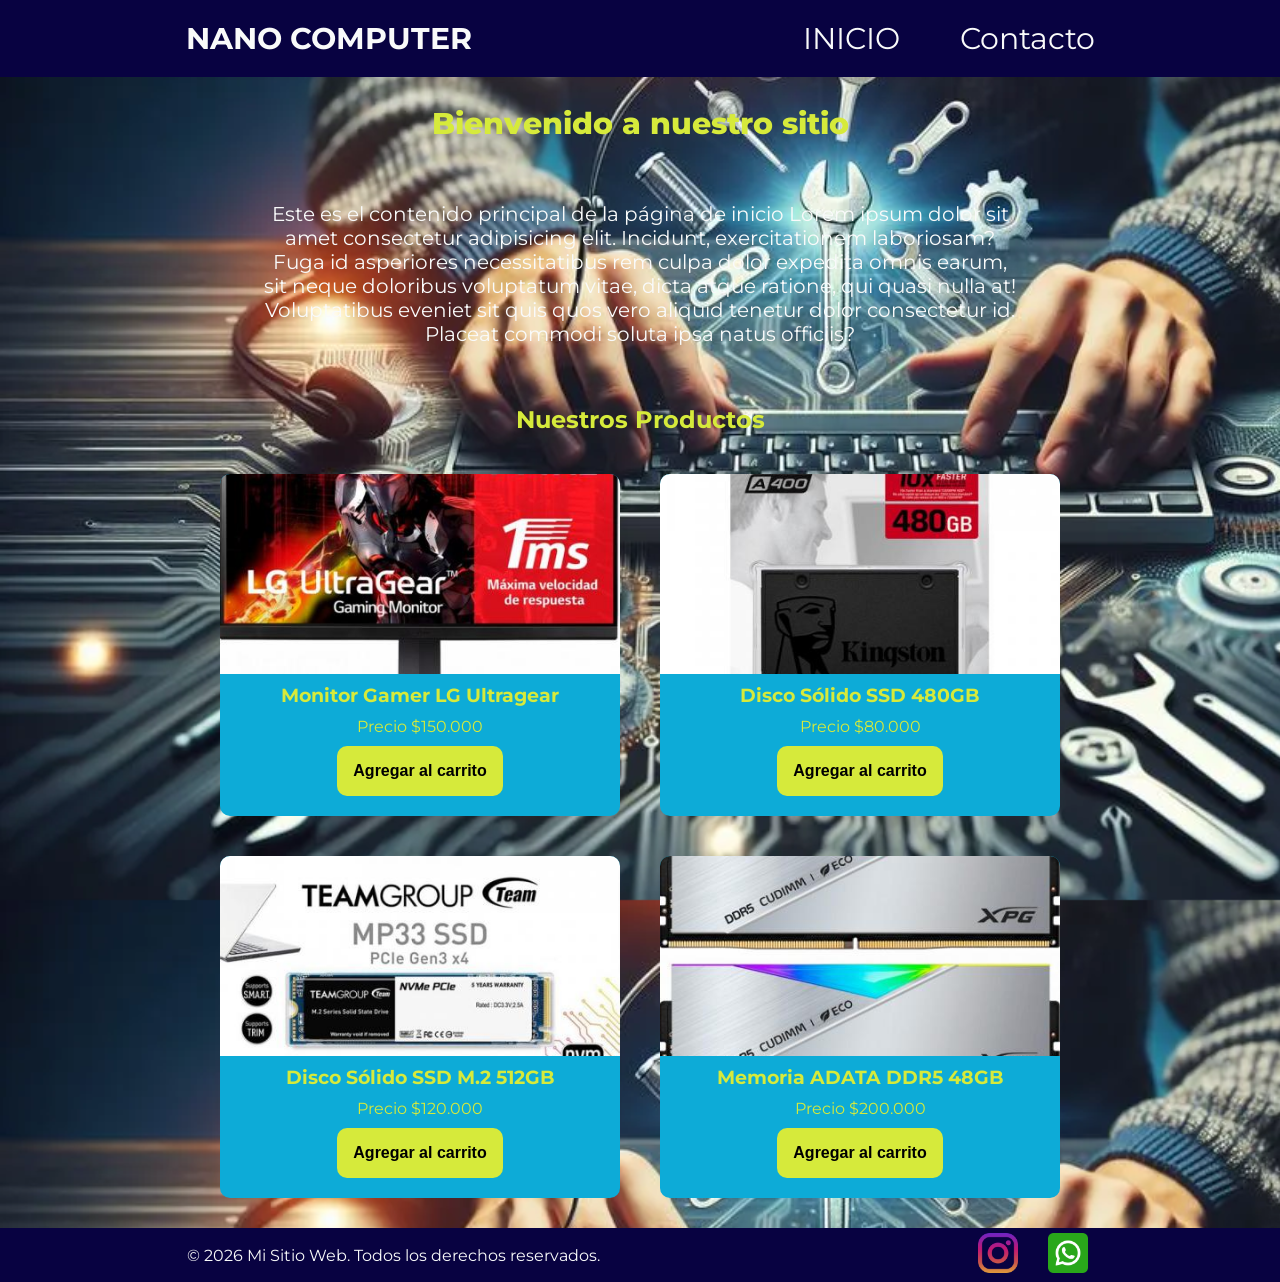
==== index.html @ 6ba55d65 "-nuevo proyecto" ====
<!doctype html>
<html lang="en">
  <head>
    <meta charset="UTF-8" />
    <meta name="viewport" content="width=device-width, initial-scale=1.0" />

    <link
      href="https://fonts.googleapis.com/css2?family=Montserrat:ital,wght@0,100..900;1,100..900&display=swap"
      rel="stylesheet"
    />
    <link rel="stylesheet" href="css/styles.css" />
    <title>Document</title>
  </head>
  <body>
    <header>
      <div class="div-logo">
        <a href="./index.html" class="logo">NANO COMPUTER</a>
      </div>

      <nav class="header-nav">
        <ul>
          <li><a href="./index.html">INICIO</a></li>
          <li><a href="./pages/contacto.html">Contacto</a></li>
        </ul>
      </nav>
    </header>

    <main>
      <h1 class="titulo-home text-secondary">Bienvenido a nuestro sitio</h1>
      <p class="parrafo">
        Este es el contenido principal de la página de inicio Lorem ipsum dolor
        sit amet consectetur adipisicing elit. Incidunt, exercitationem
        laboriosam? Fuga id asperiores necessitatibus rem culpa dolor expedita
        omnis earum, sit neque doloribus voluptatum vitae, dicta atque ratione,
        qui quasi nulla at! Voluptatibus eveniet sit quis quos vero aliquid
        tenetur dolor consectetur id. Placeat commodi soluta ipsa natus
        officiis?
      </p>

      <section>
        <h2 class="titulo-productos text-secondary">Nuestros Productos</h2>
        <div class="contenedor-tarjetas">
          <article class="card text-secondary">
            <img
              src="./img/Monitor_Gamer_LG_Ultragear.jpg"
              alt="imagen de monitor gamer"
            />
            <h3>Monitor Gamer LG Ultragear</h3>
            <p>Precio $150.000</p>
            <button class="btn bg-secondary text dark">
              Agregar al carrito
            </button>
          </article>

          <article class="card text-secondary">
            <img
              src="./img/disco_solido_ssd_480.jpg"
              alt="imagen de disco ssd 480"
            />
            <h3>Disco Sólido SSD 480GB</h3>
            <p>Precio $80.000</p>
            <button class="btn bg-secondary text dark">
              Agregar al carrito
            </button>
          </article>

          <article class="card text-secondary">
            <img
              src="./img/disco_solido_ssd_m2_512.jpg"
              alt="imagen de disco ssd m2 512"
            />
            <h3>Disco Sólido SSD M.2 512GB</h3>
            <p>Precio $120.000</p>
            <button class="btn bg-secondary text dark">
              Agregar al carrito
            </button>
          </article>

          <article class="card text-secondary">
            <img
              src="./img/Memoria_ADATA_DDR5_48GB.jpg"
              alt="imagen de memoria adata ddr5 48gb"
            />
            <h3>Memoria ADATA DDR5 48GB</h3>
            <p>Precio $200.000</p>
            <button class="btn bg-secondary text dark">
              Agregar al carrito
            </button>
          </article>
        </div>
      </section>
    </main>
    <footer>
      <p>&copy; 2026 Mi Sitio Web. Todos los derechos reservados.</p>
      <nav>
        <ul class="footer-list">
          <li><img src="./img/instagram.png" alt="logo de Instagram" /></li>
          <li><img src="./img/whatsapp.png" alt="logo de WhatsApp" /></li>
        </ul>
      </nav>
    </footer>
  </body>
</html>
---- css/styles.css ----
* {
  margin: 0;
  padding: 0;
  box-sizing: border-box;
}

html {
  font-size: 62.5%;
}

body {
  font-family: "Montserrat", sans-serif;
  font-size: 1.6rem;
  background-image: url("../img/fondo1.png");
  background-size: cover;
  color: #f9fafa;

  display: flex;
  flex-direction: column;
  height: 100vh;
}

main {
  width: 80%;
  margin: auto;
  padding-bottom: 2rem;

  flex: 1;
  display: flex;
  flex-direction: column;
  align-items: center;
}

h1 {
  font-size: 3rem;
  font-weight: 800;
  line-height: 1.15;
  margin: 3rem 0;
}

h2 {
  color: #f9fafa;
  font-size: 2.4rem;
  font-weight: 700;
  line-height: 1.2;
  text-align: center;
  margin: 3rem 0;
}

.btn {
  border: none;
  font-size: 1.6rem;
  font-weight: bold;
  padding: 1.6rem;
  border-radius: 1rem;
}

header,
footer {
  background: #080241;
  color: #f9fafa;
  width: 100%;
  display: flex;
  justify-content: space-around;
  align-items: center;
}

.div-logo {
  margin-left: 2rem;
  font-weight: bold;
}

.logo,
.header-nav ul li a {
  text-decoration: none;
  font-size: 3rem;
  color: inherit;
  display: inline-block;
  padding: 2rem;
}

.header-nav {
  margin-right: 2rem;
}

.header-nav ul,
footer .footer-list {
  list-style: none;
  display: flex;
  gap: 2rem;
}

.footer-list img {
  width: 5rem;
  padding: 0.5rem;
}

.bg-primary {
  background-color: #07627b;
}
.bg-secondary {
  background-color: #d6ea3b;
}
.text-light {
  color: #f2f5f6;
}
.text-secondary {
  color: #d6ea3b;
}

.parrafo {
  width: 80%;
  text-align: center;
  font-size: 2rem;
  padding: 3rem;
}

.contenedor-tarjetas {
  margin-top: 2rem;
  display: flex;
  flex-wrap: wrap;
  justify-content: center;
  gap: 2rem;
}
.card {
  margin: 1rem;

  background-color: #0dabd7;
  width: 40rem;

  border-radius: 1rem;
  overflow: hidden;

  display: flex;
  flex-direction: column;
  align-items: center;
  gap: 1rem;
  padding-bottom: 2rem;
}

.card img {
  width: 100%;
  height: 20rem;
  object-fit: cover;
}

.titulo-contacto {
  margin-top: 2rem 0;
}
.form-contacto {
  background-color: #3bead3;
  color: #07627b;
  width: 100%;
  text-align: center;
  padding: 1rem;
  font-size: 2rem;
  border-radius: 1rem;

  box-shadow:
    rgba(50, 50, 93, 0.25) 0px 50px 100px -20px,
    rgba(0, 0, 0, 0.3) 0px 30px 60px -30px,
    rgba(10, 37, 64, 0.35) 0px -2px 6px 0px inset;
}

.grupo-input {
  display: flex;
  flex-direction: column;
  gap: 0.8rem;
  margin: 2rem;
}

.grupo-input input,
.grupo-input textarea {
  border: none;
  background-color: transparent;
  border-bottom: 2px solid #000000;
  margin-bottom: 3rem;
}

.grupo-input textarea {
  min-height: 10rem;
  resize: vertical;
}

@media (max-width: 600px) {
  header,
  footer {
    flex-direction: column;
  }
  .contenedor-tarjetas {
    flex-direction: column;
    align-items: center;
  }
  .header-nav,
  .div-logo {
    margin: 0;
  }
}
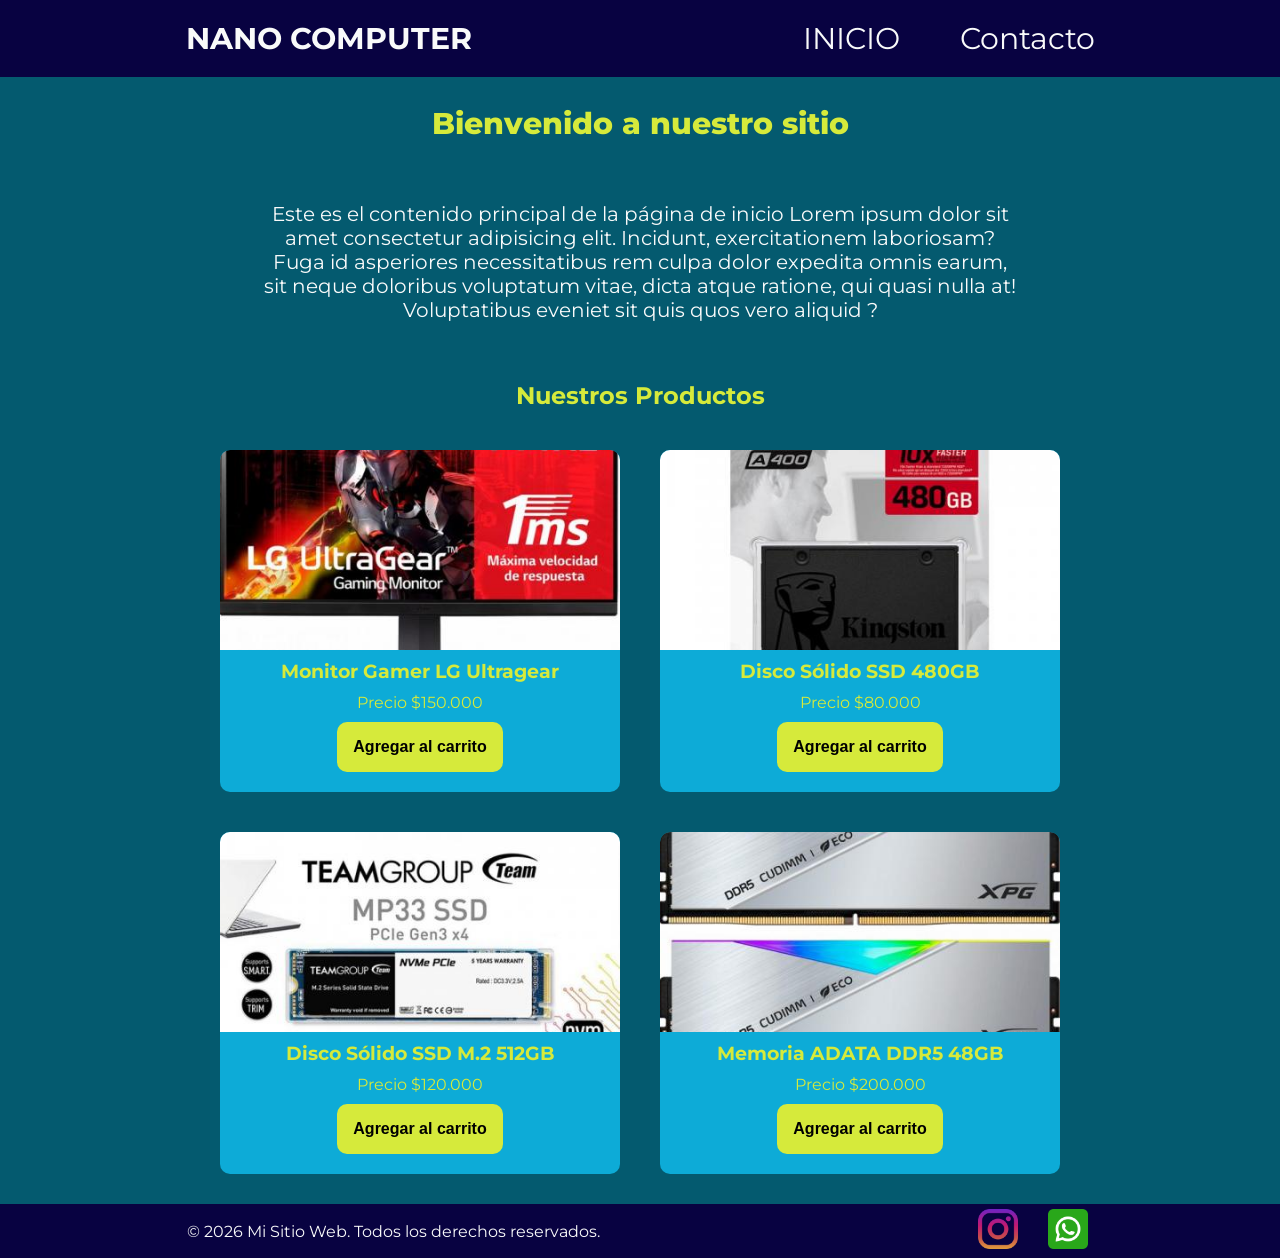
==== commit 58a36576: "Actualización en index.html" ====
--- a/index.html
+++ b/index.html
@@ -32,9 +32,7 @@
         sit amet consectetur adipisicing elit. Incidunt, exercitationem
         laboriosam? Fuga id asperiores necessitatibus rem culpa dolor expedita
         omnis earum, sit neque doloribus voluptatum vitae, dicta atque ratione,
-        qui quasi nulla at! Voluptatibus eveniet sit quis quos vero aliquid
-        tenetur dolor consectetur id. Placeat commodi soluta ipsa natus
-        officiis?
+        qui quasi nulla at! Voluptatibus eveniet sit quis quos vero aliquid ?
       </p>
 
       <section>
--- a/css/styles.css
+++ b/css/styles.css
@@ -11,8 +11,7 @@
 body {
   font-family: "Montserrat", sans-serif;
   font-size: 1.6rem;
-  background-image: url("../img/fondo1.png");
-  background-size: cover;
+  background-color: #045a6f;
   color: #f9fafa;
 
   display: flex;
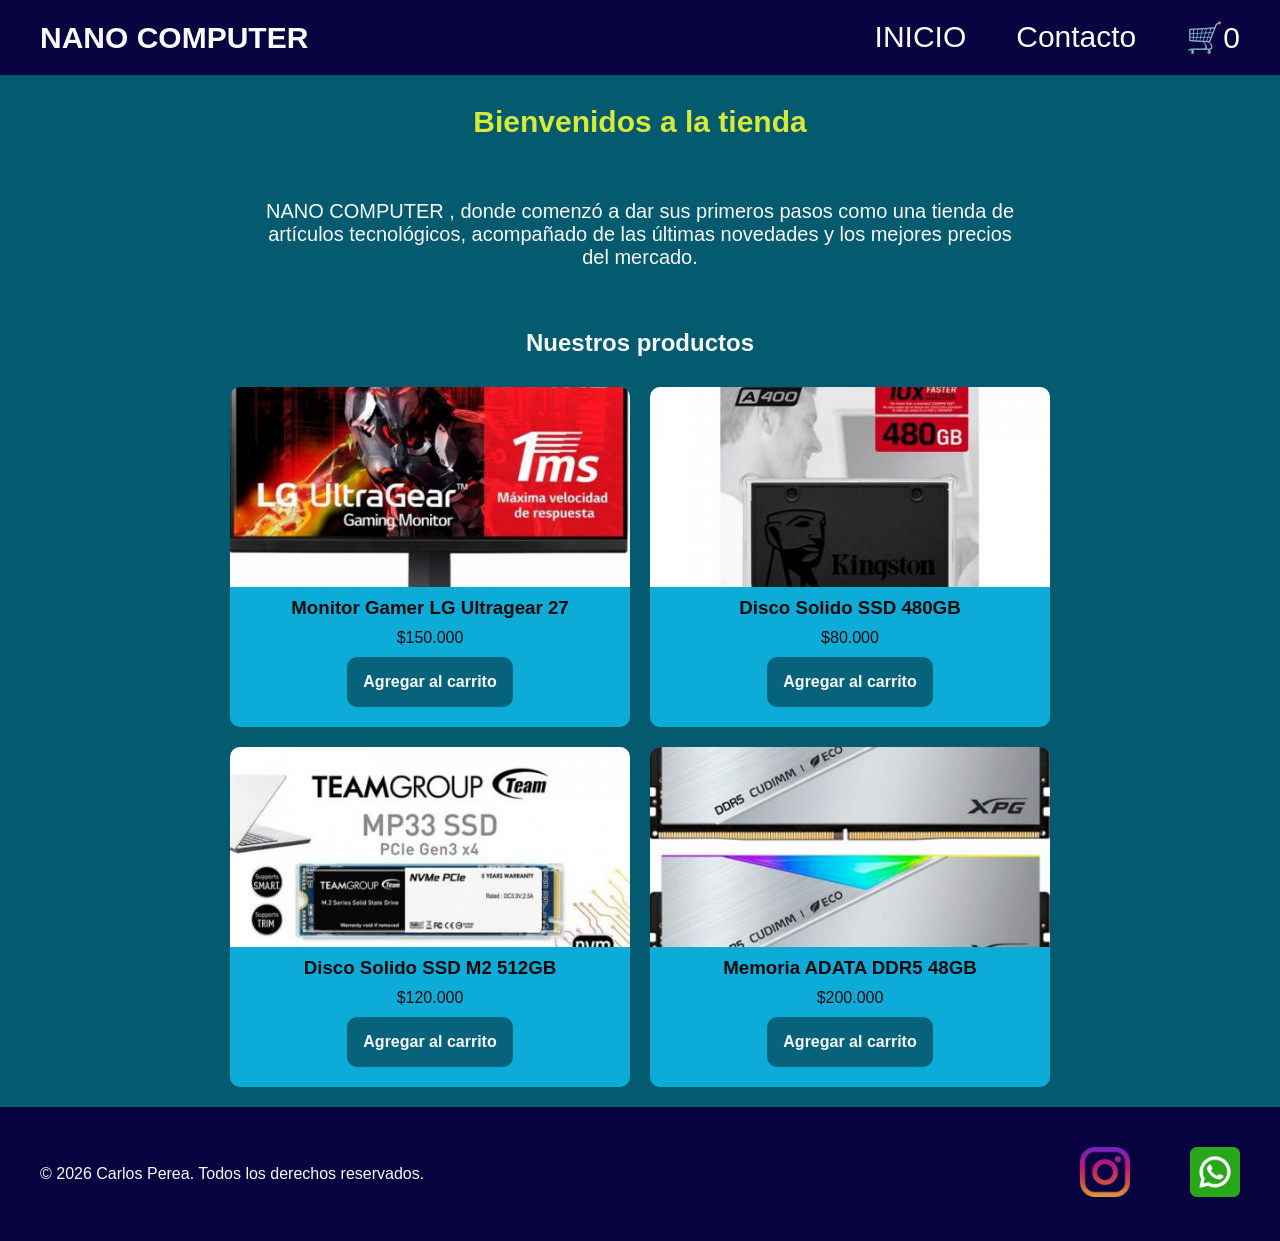
==== commit 3e00bba3: "proyecto finalizado" ====
--- a/index.html
+++ b/index.html
@@ -3,42 +3,50 @@
   <head>
     <meta charset="UTF-8" />
     <meta name="viewport" content="width=device-width, initial-scale=1.0" />
-
     <link
       href="https://fonts.googleapis.com/css2?family=Montserrat:ital,wght@0,100..900;1,100..900&display=swap"
       rel="stylesheet"
     />
-    <link rel="stylesheet" href="css/styles.css" />
+    <link rel="stylesheet" href="./css/styles.css" />
     <title>Document</title>
   </head>
   <body>
     <header>
       <div class="div-logo">
-        <a href="./index.html" class="logo">NANO COMPUTER</a>
+        <a class="logo" href="./index.html">NANO COMPUTER</a>
       </div>
 
       <nav class="header-nav">
         <ul>
-          <li><a href="./index.html">INICIO</a></li>
-          <li><a href="./pages/contacto.html">Contacto</a></li>
+          <li>
+            <a href="./index.html">INICIO</a>
+          </li>
+          <li>
+            <a href="./pages/contacto.html">Contacto</a>
+          </li>
+          <!--👉 Agregar un link al carrito, con un ID para el contador -->
+          <li>
+            <a href="./pages/carrito.html" class="carrito-icono"
+              >🛒<span id="contador-carrito">0</span></a
+            >
+          </li>
         </ul>
       </nav>
     </header>
-
     <main>
-      <h1 class="titulo-home text-secondary">Bienvenido a nuestro sitio</h1>
+      <h1 class="titulo-home text-secondary">Bienvenidos a la tienda</h1>
       <p class="parrafo">
-        Este es el contenido principal de la página de inicio Lorem ipsum dolor
-        sit amet consectetur adipisicing elit. Incidunt, exercitationem
-        laboriosam? Fuga id asperiores necessitatibus rem culpa dolor expedita
-        omnis earum, sit neque doloribus voluptatum vitae, dicta atque ratione,
-        qui quasi nulla at! Voluptatibus eveniet sit quis quos vero aliquid ?
+        NANO COMPUTER , donde comenzó a dar sus primeros pasos como una tienda
+        de artículos tecnológicos, acompañado de las últimas novedades y los
+        mejores precios del mercado.
       </p>
 
       <section>
-        <h2 class="titulo-productos text-secondary">Nuestros Productos</h2>
-        <div class="contenedor-tarjetas">
-          <article class="card text-secondary">
+        <h2 class="titulo-productos">Nuestros productos</h2>
+
+        <!--👉 Agregar un ID al div, ahora lo necesitamos -->
+        <div id="contenedor-tarjetas" class="contenedor-tarjetas">
+          <!--<article class="card text-secondary">
             <img
               src="./img/Monitor_Gamer_LG_Ultragear.jpg"
               alt="imagen de monitor gamer"
@@ -84,18 +92,20 @@
             <button class="btn bg-secondary text dark">
               Agregar al carrito
             </button>
-          </article>
+          </article>--->
         </div>
       </section>
     </main>
     <footer>
-      <p>&copy; 2026 Mi Sitio Web. Todos los derechos reservados.</p>
+      <p>&copy; 2026 Carlos Perea. Todos los derechos reservados.</p>
       <nav>
         <ul class="footer-list">
-          <li><img src="./img/instagram.png" alt="logo de Instagram" /></li>
-          <li><img src="./img/whatsapp.png" alt="logo de WhatsApp" /></li>
+          <li><img src="./img/instagram.png" alt="logo de instagram" /></li>
+          <li><img src="./img/whatsapp.png" alt="logo de whatsapp" /></li>
         </ul>
       </nav>
     </footer>
+    <!--👉 Agregar type module y enlace al index.js -->
+    <script src="./js/index.js" type="module"></script>
   </body>
 </html>
--- a/css/styles.css
+++ b/css/styles.css
@@ -9,11 +9,12 @@
 }
 
 body {
-  font-family: "Montserrat", sans-serif;
+  font-family: "Poppins", sans-serif;
   font-size: 1.6rem;
-  background-color: #045a6f;
-  color: #f9fafa;
-
+  background: #045a6f;
+  color: #f9fafa;
+
+  /* Lo nuevo */
   display: flex;
   flex-direction: column;
   height: 100vh;
@@ -24,7 +25,11 @@
   margin: auto;
   padding-bottom: 2rem;
 
+  /* Propiedad "flex" agrupa las 3 cosas: grow, shrink y basis */
+  /* equivale a: flex: 1 1 0
+  Puede crecer, puede achicarse, arranca sin tamaño base (0) */
   flex: 1;
+
   display: flex;
   flex-direction: column;
   align-items: center;
@@ -59,8 +64,9 @@
   background: #080241;
   color: #f9fafa;
   width: 100%;
-  display: flex;
-  justify-content: space-around;
+
+  display: flex;
+  justify-content: space-between;
   align-items: center;
 }
 
@@ -78,34 +84,126 @@
   padding: 2rem;
 }
 
-.header-nav {
-  margin-right: 2rem;
-}
-
 .header-nav ul,
 footer .footer-list {
   list-style: none;
+
+  /* Hago que los li se acomoden en fila con una distancia entre ellos de 2rem */
   display: flex;
   gap: 2rem;
+}
+
+.footer-list li {
+  padding: 2rem;
 }
 
 .footer-list img {
   width: 5rem;
-  padding: 0.5rem;
-}
-
+}
+
+footer p {
+  padding: 2rem;
+}
+
+/* -------------------------------------------------------------------------- */
+/*                                   COLORES                                  */
+/* -------------------------------------------------------------------------- */
 .bg-primary {
   background-color: #07627b;
 }
+
 .bg-secondary {
   background-color: #d6ea3b;
 }
+
 .text-light {
   color: #f2f5f6;
 }
+
+.text-dark {
+  color: #0a0a0a;
+}
+
 .text-secondary {
   color: #d6ea3b;
 }
+
+.btn {
+  background: #07627b;
+  color: #f9fafa;
+  border: none;
+  font-size: 1.6rem;
+  font-weight: bold;
+  padding: 1.6rem;
+  border-radius: 1rem;
+}
+
+.btn-eliminar-carrito {
+  background-color: #d6ea3b;
+  border: 2px solid #0a0a0a;
+}
+.btn-vaciar-carrito {
+  background-color: #d6ea3b;
+  color: #1d1a20;
+}
+.btn-vaciar-carrito:hover {
+  background-color: #0a0a0a;
+}
+
+header,
+footer {
+  background: #080241;
+  color: #f9fafa;
+  width: 100%;
+
+  display: flex;
+  justify-content: space-between;
+  align-items: center;
+}
+.div-logo {
+  margin-left: 2rem;
+  font-size: 3rem;
+  font-weight: bold;
+}
+
+.logo,
+.header-nav ul li a {
+  text-decoration: none;
+  font-size: 3rem;
+  color: inherit;
+  display: inline-block;
+  padding: 2rem;
+}
+
+.header-nav {
+  margin-right: 2rem;
+}
+
+.header-nav ul {
+  list-style: none;
+  display: flex;
+  gap: 1rem;
+}
+
+footer p {
+  margin: 2rem;
+}
+
+footer nav ul {
+  list-style: none;
+  display: flex;
+  justify-content: center;
+  gap: 1rem;
+  margin: 2rem;
+}
+
+footer nav ul li {
+  padding: 1rem;
+}
+
+/* -------------------------------------------------------------------------- */
+/*                                    HOME                                    */
+/* -------------------------------------------------------------------------- */
 
 .parrafo {
   width: 80%;
@@ -117,23 +215,25 @@
 .contenedor-tarjetas {
   margin-top: 2rem;
   display: flex;
+  justify-content: center;
   flex-wrap: wrap;
-  justify-content: center;
   gap: 2rem;
 }
+
 .card {
-  margin: 1rem;
-
   background-color: #0dabd7;
+  color: #0a0a0a;
   width: 40rem;
 
   border-radius: 1rem;
   overflow: hidden;
 
+  /* Nuevo: */
   display: flex;
   flex-direction: column;
   align-items: center;
   gap: 1rem;
+
   padding-bottom: 2rem;
 }
 
@@ -143,36 +243,37 @@
   object-fit: cover;
 }
 
+/* -------------------------------------------------------------------------- */
+/*                                  CONTACTO                                  */
+/* -------------------------------------------------------------------------- */
 .titulo-contacto {
-  margin-top: 2rem 0;
-}
+  margin: 2rem 0;
+}
+
 .form-contacto {
   background-color: #3bead3;
   color: #07627b;
   width: 100%;
-  text-align: center;
-  padding: 1rem;
+  max-width: 50rem;
   font-size: 2rem;
+  padding: 3rem;
   border-radius: 1rem;
 
-  box-shadow:
-    rgba(50, 50, 93, 0.25) 0px 50px 100px -20px,
-    rgba(0, 0, 0, 0.3) 0px 30px 60px -30px,
-    rgba(10, 37, 64, 0.35) 0px -2px 6px 0px inset;
+  box-shadow: 0 10px 30px rgba(0, 0, 0, 0.15); /* sutil */
 }
 
 .grupo-input {
   display: flex;
   flex-direction: column;
   gap: 0.8rem;
-  margin: 2rem;
+  margin-bottom: 2rem;
 }
 
 .grupo-input input,
 .grupo-input textarea {
   border: none;
   background-color: transparent;
-  border-bottom: 2px solid #000000;
+  border-bottom: solid 2px #000000;
   margin-bottom: 3rem;
 }
 
@@ -181,17 +282,24 @@
   resize: vertical;
 }
 
+/* -------------------------------------------------------------------------- */
+/*                              👉Nuevo: Carrito                              */
+/* -------------------------------------------------------------------------- */
+.mensaje-carrito-vacio {
+  font-size: 2.5rem;
+  text-align: center;
+  margin-top: 2rem;
+}
+.acciones-carrito {
+  margin-top: 2rem;
+}
+
+/* -------------------------------------------------------------------------- */
+/*                                MEDIA QUERIES                               */
+/* -------------------------------------------------------------------------- */
 @media (max-width: 600px) {
   header,
   footer {
     flex-direction: column;
   }
-  .contenedor-tarjetas {
-    flex-direction: column;
-    align-items: center;
-  }
-  .header-nav,
-  .div-logo {
-    margin: 0;
-  }
-}
+}
